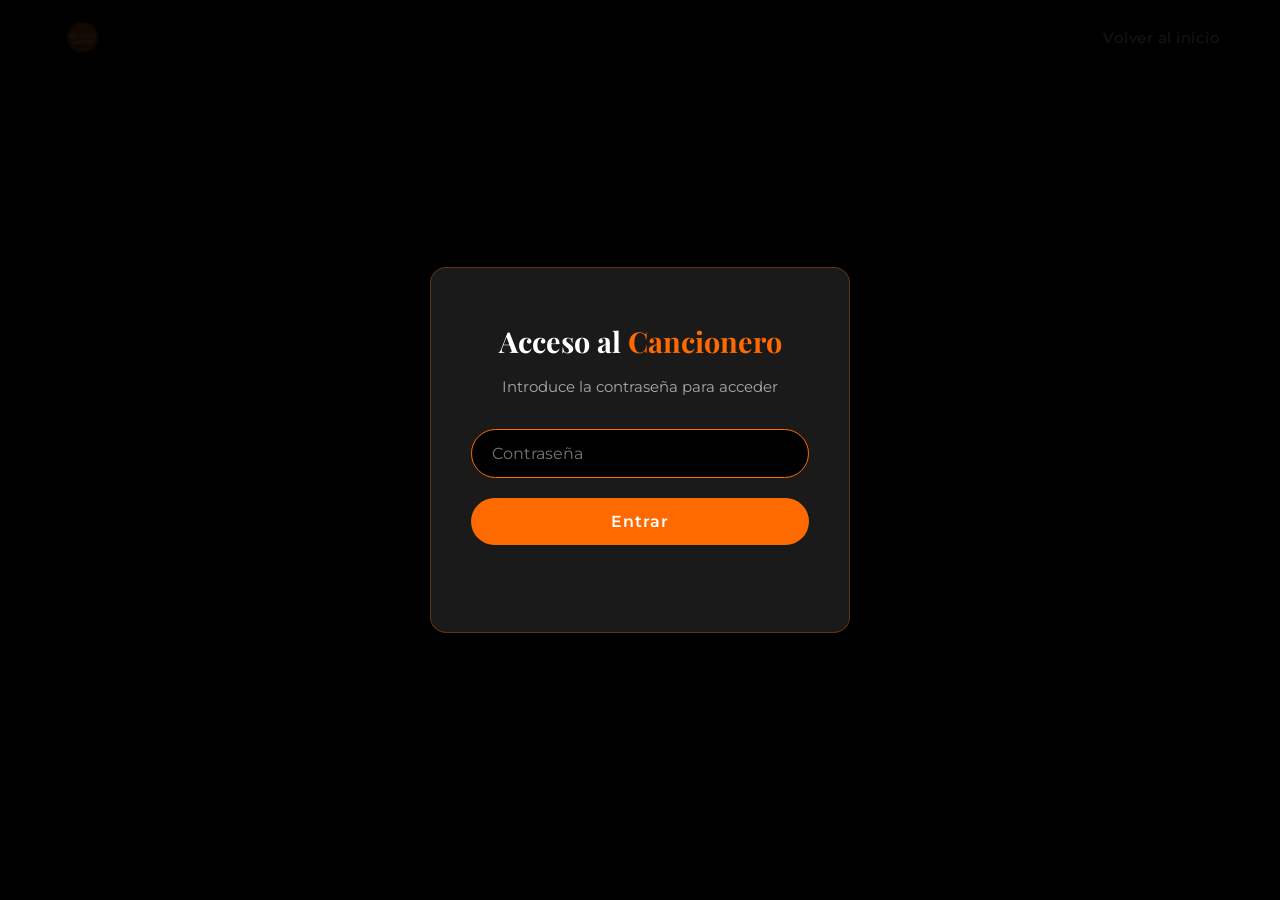
==== cancionero.html @ d41b7163 "Add cancionero with multiple PDF dropdown and Drive audio player - Add cancionero page (HTML, CSS, J" ====
<!DOCTYPE html>
<html lang="es">
<head>
  <meta charset="UTF-8">
  <meta name="viewport" content="width=device-width, initial-scale=1.0">
  <title>Cancionero - Tuna de Económicas</title>
  <link rel="icon" type="image/png" href="images/Escudo RRSS/Logo nuevo tuna.png">
  <link rel="preconnect" href="https://fonts.googleapis.com">
  <link rel="preconnect" href="https://fonts.gstatic.com" crossorigin>
  <link href="https://fonts.googleapis.com/css2?family=Montserrat:wght@300;400;600;700&family=Playfair+Display:ital,wght@0,700;1,400&display=swap" rel="stylesheet">
  <link rel="stylesheet" href="styles.css">
  <link rel="stylesheet" href="cancionero.css">
</head>
<body>

  <!-- Navbar -->
  <nav class="navbar scrolled">
    <div class="nav-container">
      <a href="index.html" class="nav-logo">
        <img src="images/orangecrush.png" alt="Tuna de Económicas">
      </a>
      <ul class="nav-links">
        <li><a href="index.html">Volver al inicio</a></li>
      </ul>
    </div>
  </nav>

  <!-- Password Overlay -->
  <div class="password-overlay" id="password-overlay">
    <div class="password-modal">
      <h2>Acceso al <span class="accent">Cancionero</span></h2>
      <p>Introduce la contraseña para acceder</p>
      <input type="password" id="password-input" placeholder="Contraseña" autocomplete="off">
      <button class="btn-cta" id="password-btn">Entrar</button>
      <p class="password-error" id="password-error">Contraseña incorrecta</p>
    </div>
  </div>

  <!-- Main Content (hidden until authenticated) -->
  <main class="cancionero-main" id="cancionero-main" style="display:none;">
    <div class="container">
      <h1 class="section-title">Cancion<span class="accent">ero</span></h1>
      <div class="cancionero-search-wrapper">
        <svg class="search-icon" viewBox="0 0 24 24" fill="currentColor" width="20" height="20">
          <path d="M15.5 14h-.79l-.28-.27A6.471 6.471 0 0 0 16 9.5 6.5 6.5 0 1 0 9.5 16c1.61 0 3.09-.59 4.23-1.57l.27.28v.79l5 4.99L20.49 19l-4.99-5zm-6 0C7.01 14 5 11.99 5 9.5S7.01 5 9.5 5 14 7.01 14 9.5 11.99 14 9.5 14z"/>
        </svg>
        <input type="text" class="cancionero-search" id="search-input" placeholder="Buscar canción...">
      </div>
      <div class="songs-container" id="songs-container">
        <p class="songs-loading">Cargando canciones...</p>
      </div>
    </div>
  </main>

  <script src="cancionero.js"></script>
</body>
</html>
---- styles.css ----
/* ===== Variables ===== */
:root {
  --naranja: #ff6a00;
  --negro: #000;
  --gris: #aaa;
  --blanco: #fff;
  --negro-suave: #111;
  --negro-card: #1a1a1a;
}

/* ===== Reset ===== */
*,
*::before,
*::after {
  box-sizing: border-box;
  margin: 0;
  padding: 0;
}

html {
  scroll-behavior: smooth;
}

body {
  font-family: 'Montserrat', sans-serif;
  background-color: var(--negro);
  color: var(--blanco);
  line-height: 1.6;
  overflow-x: hidden;
}

a {
  text-decoration: none;
  color: inherit;
}

ul {
  list-style: none;
}

img {
  max-width: 100%;
  display: block;
}

.container {
  max-width: 1200px;
  margin: 0 auto;
  padding: 0 20px;
}

.accent {
  color: var(--naranja);
}

/* ===== Navbar ===== */
.navbar {
  position: fixed;
  top: 0;
  left: 0;
  width: 100%;
  z-index: 1000;
  background: transparent;
  transition: background 0.3s ease, box-shadow 0.3s ease;
}

.navbar.scrolled {
  background: rgba(0, 0, 0, 0.95);
  box-shadow: 0 2px 20px rgba(255, 106, 0, 0.15);
}

.nav-container {
  max-width: 1200px;
  margin: 0 auto;
  padding: 15px 20px;
  display: flex;
  align-items: center;
  justify-content: space-between;
}

.nav-logo img {
  height: 45px;
  width: auto;
}

.nav-links {
  display: flex;
  gap: 30px;
}

.nav-links a {
  font-size: 0.95rem;
  font-weight: 500;
  letter-spacing: 0.5px;
  transition: color 0.3s ease;
  position: relative;
}

.nav-links a::after {
  content: '';
  position: absolute;
  bottom: -4px;
  left: 0;
  width: 0;
  height: 2px;
  background: var(--naranja);
  transition: width 0.3s ease;
}

.nav-links a:hover {
  color: var(--naranja);
}

.nav-links a:hover::after {
  width: 100%;
}

/* Hamburger */
.hamburger {
  display: none;
  flex-direction: column;
  gap: 5px;
  background: none;
  border: none;
  cursor: pointer;
  padding: 5px;
  z-index: 1001;
}

.hamburger span {
  display: block;
  width: 25px;
  height: 2px;
  background: var(--blanco);
  transition: transform 0.3s ease, opacity 0.3s ease;
}

.hamburger.active span:nth-child(1) {
  transform: translateY(7px) rotate(45deg);
}

.hamburger.active span:nth-child(2) {
  opacity: 0;
}

.hamburger.active span:nth-child(3) {
  transform: translateY(-7px) rotate(-45deg);
}

/* ===== Hero ===== */
.hero {
  position: relative;
  height: 100vh;
  display: flex;
  align-items: center;
  justify-content: center;
  text-align: center;
  background: url('images/Escudo RRSS/Logo nuevo tuna fondo pantalla HD.png') center/cover no-repeat;
}

.hero-overlay {
  position: absolute;
  inset: 0;
  background: rgba(0, 0, 0, 0.7);
}

.hero-content {
  position: relative;
  z-index: 1;
  padding: 0 20px;
}

.hero-content h1 {
  font-family: 'Playfair Display', serif;
  font-size: clamp(2.5rem, 6vw, 5rem);
  font-weight: 700;
  margin-bottom: 20px;
  text-shadow: 0 2px 10px rgba(0, 0, 0, 0.5);
}

.hero-subtitle {
  font-size: clamp(1rem, 2.5vw, 1.4rem);
  font-weight: 300;
  color: var(--gris);
  margin-bottom: 40px;
  font-style: italic;
}

.btn-cta {
  display: inline-block;
  padding: 14px 40px;
  background: var(--naranja);
  color: var(--blanco);
  font-family: 'Montserrat', sans-serif;
  font-size: 1rem;
  font-weight: 600;
  border: 2px solid var(--naranja);
  border-radius: 50px;
  cursor: pointer;
  transition: background 0.3s ease, transform 0.3s ease, box-shadow 0.3s ease;
  letter-spacing: 1px;
}

.btn-cta:hover {
  background: transparent;
  color: var(--naranja);
  transform: translateY(-2px);
  box-shadow: 0 5px 20px rgba(255, 106, 0, 0.3);
}

.btn-outline {
  background: transparent;
  color: var(--naranja);
}

.btn-outline:hover {
  background: var(--naranja);
  color: var(--blanco);
}

/* ===== Sections ===== */
.section {
  padding: 100px 0;
}

.section:nth-child(even) {
  background: var(--negro-suave);
}

.section-title {
  font-family: 'Playfair Display', serif;
  font-size: clamp(2rem, 4vw, 3rem);
  text-align: center;
  margin-bottom: 60px;
}

/* ===== Sobre Nosotros ===== */
.about-grid {
  display: grid;
  grid-template-columns: 1.2fr 0.8fr;
  gap: 60px;
  align-items: center;
}

.about-text p {
  margin-bottom: 20px;
  color: #ccc;
  font-size: 1.05rem;
  line-height: 1.8;
}

.about-image img {
  border-radius: 12px;
  box-shadow: 0 10px 40px rgba(255, 106, 0, 0.1);
  transition: transform 0.3s ease;
}

.about-image img:hover {
  transform: scale(1.02);
}

/* ===== Multimedia ===== */
.video-grid {
  display: grid;
  grid-template-columns: repeat(2, 1fr);
  gap: 30px;
  margin-bottom: 40px;
}

.video-wrapper {
  position: relative;
  padding-bottom: 56.25%;
  height: 0;
  overflow: hidden;
  border-radius: 12px;
  box-shadow: 0 8px 30px rgba(0, 0, 0, 0.5);
  transition: transform 0.3s ease, box-shadow 0.3s ease;
}

.video-wrapper:hover {
  transform: scale(1.02);
  box-shadow: 0 12px 40px rgba(255, 106, 0, 0.2);
}

.video-wrapper iframe {
  position: absolute;
  top: 0;
  left: 0;
  width: 100%;
  height: 100%;
  border-radius: 12px;
}

.video-thumb {
  display: block;
  cursor: pointer;
}

.video-thumb img {
  position: absolute;
  top: 0;
  left: 0;
  width: 100%;
  height: 100%;
  object-fit: cover;
  border-radius: 12px;
}

.play-btn {
  position: absolute;
  top: 50%;
  left: 50%;
  transform: translate(-50%, -50%);
  z-index: 2;
  opacity: 0.85;
  transition: opacity 0.3s ease, transform 0.3s ease;
}

.video-thumb:hover .play-btn {
  opacity: 1;
  transform: translate(-50%, -50%) scale(1.1);
}

.youtube-link {
  text-align: center;
  margin-top: 40px;
}

/* ===== Galería ===== */
.gallery-grid {
  display: grid;
  grid-template-columns: repeat(3, 1fr);
  gap: 20px;
}

.gallery-item {
  position: relative;
  overflow: hidden;
  border-radius: 12px;
  aspect-ratio: 1;
  cursor: pointer;
}

.gallery-item img {
  width: 100%;
  height: 100%;
  object-fit: cover;
  transition: transform 0.4s ease;
}

.gallery-overlay {
  position: absolute;
  inset: 0;
  background: rgba(255, 106, 0, 0.3);
  opacity: 0;
  transition: opacity 0.3s ease;
}

.gallery-item:hover img {
  transform: scale(1.1);
}

.gallery-item:hover .gallery-overlay {
  opacity: 1;
}

.gallery-video video {
  width: 100%;
  height: 100%;
  object-fit: cover;
  border-radius: 12px;
}

.gallery-play-icon {
  position: absolute;
  top: 50%;
  left: 50%;
  transform: translate(-50%, -50%);
  z-index: 2;
  color: var(--blanco);
  background: rgba(0, 0, 0, 0.5);
  border-radius: 50%;
  width: 60px;
  height: 60px;
  display: flex;
  align-items: center;
  justify-content: center;
  transition: opacity 0.3s ease, transform 0.3s ease;
}

.gallery-video:hover .gallery-play-icon {
  transform: translate(-50%, -50%) scale(1.1);
  background: rgba(255, 106, 0, 0.7);
}

.gallery-video.playing .gallery-play-icon {
  opacity: 0;
}

.gallery-video.playing .gallery-overlay {
  opacity: 0 !important;
}

/* ===== Redes Sociales ===== */
.redes-sociales {
  text-align: center;
}

.social-icons {
  display: flex;
  justify-content: center;
  gap: 40px;
  flex-wrap: wrap;
}

.social-link {
  color: var(--blanco);
  transition: color 0.3s ease, transform 0.3s ease;
  display: inline-flex;
}

.social-link:hover {
  color: var(--naranja);
  transform: scale(1.2);
}

/* ===== Contacto ===== */
.contacto {
  text-align: center;
}

.contacto-content {
  max-width: 700px;
  margin: 0 auto;
}

.contacto-desc {
  font-size: 1.15rem;
  color: #ccc;
  line-height: 1.8;
  margin-bottom: 40px;
}

.contacto-desc strong {
  color: var(--naranja);
}

.contacto-phones {
  display: flex;
  justify-content: center;
  gap: 30px;
  flex-wrap: wrap;
}

.btn-phone {
  display: inline-flex;
  align-items: center;
  gap: 10px;
}

.contacto-email {
  margin-top: 30px;
}

/* ===== Footer ===== */
.footer {
  background: var(--negro);
  border-top: 1px solid #222;
  padding: 30px 0;
  text-align: center;
}

.footer p {
  color: var(--gris);
  font-size: 0.9rem;
}

/* ===== Back to Top ===== */
.back-to-top {
  position: fixed;
  bottom: 30px;
  right: 30px;
  width: 50px;
  height: 50px;
  background: var(--naranja);
  color: var(--blanco);
  border: none;
  border-radius: 50%;
  cursor: pointer;
  display: flex;
  align-items: center;
  justify-content: center;
  opacity: 0;
  visibility: hidden;
  transition: opacity 0.3s ease, visibility 0.3s ease, transform 0.3s ease;
  box-shadow: 0 4px 15px rgba(255, 106, 0, 0.4);
  z-index: 999;
}

.back-to-top.visible {
  opacity: 1;
  visibility: visible;
}

.back-to-top:hover {
  transform: translateY(-3px);
  box-shadow: 0 6px 20px rgba(255, 106, 0, 0.6);
}

/* ===== Fade-in Animation ===== */
.fade-in {
  opacity: 0;
  transform: translateY(30px);
  transition: opacity 0.8s ease, transform 0.8s ease;
}

.fade-in.visible {
  opacity: 1;
  transform: translateY(0);
}

/* ===== Media Queries ===== */
@media (max-width: 768px) {
  .hamburger {
    display: flex;
  }

  .nav-links {
    position: fixed;
    top: 0;
    right: -100%;
    width: 70%;
    height: 100vh;
    background: rgba(0, 0, 0, 0.97);
    flex-direction: column;
    align-items: center;
    justify-content: center;
    gap: 35px;
    transition: right 0.3s ease;
  }

  .nav-links.active {
    right: 0;
  }

  .nav-links a {
    font-size: 1.2rem;
  }

  .about-grid {
    grid-template-columns: 1fr;
    gap: 40px;
  }

  .about-image {
    order: -1;
    max-width: 300px;
    margin: 0 auto;
  }

  .video-grid {
    grid-template-columns: 1fr;
  }

  .gallery-grid {
    grid-template-columns: repeat(2, 1fr);
  }

  .section {
    padding: 70px 0;
  }
}

@media (max-width: 480px) {
  .gallery-grid {
    grid-template-columns: 1fr;
  }

  .social-icons {
    gap: 25px;
  }

  .social-link svg {
    width: 40px;
    height: 40px;
  }

  .nav-logo img {
    height: 35px;
  }
}
---- cancionero.css ----
/* ===== Cancionero ===== */

/* Password Overlay */
.password-overlay {
  position: fixed;
  inset: 0;
  background: rgba(0, 0, 0, 0.92);
  z-index: 2000;
  display: flex;
  align-items: center;
  justify-content: center;
  padding: 20px;
}

.password-modal {
  background: var(--negro-card);
  border: 1px solid rgba(255, 106, 0, 0.3);
  border-radius: 16px;
  padding: 50px 40px;
  text-align: center;
  max-width: 420px;
  width: 100%;
  box-shadow: 0 20px 60px rgba(0, 0, 0, 0.5);
}

.password-modal h2 {
  font-family: 'Playfair Display', serif;
  font-size: 1.8rem;
  margin-bottom: 10px;
}

.password-modal p {
  color: var(--gris);
  margin-bottom: 30px;
  font-size: 0.95rem;
}

.password-modal input {
  width: 100%;
  padding: 14px 20px;
  border: 1px solid #333;
  border-radius: 50px;
  background: var(--negro);
  color: var(--blanco);
  font-family: 'Montserrat', sans-serif;
  font-size: 1rem;
  outline: none;
  transition: border-color 0.3s ease;
  margin-bottom: 20px;
}

.password-modal input:focus {
  border-color: var(--naranja);
}

.password-modal .btn-cta {
  width: 100%;
  border: none;
  font-size: 1rem;
}

.password-error {
  color: #ff4444 !important;
  font-size: 0.85rem !important;
  margin-top: 15px;
  margin-bottom: 0 !important;
  opacity: 0;
  transition: opacity 0.3s ease;
}

.password-error.visible {
  opacity: 1;
}

/* Main Content */
.cancionero-main {
  padding-top: 120px;
  padding-bottom: 80px;
  min-height: 100vh;
}

/* Search */
.cancionero-search-wrapper {
  position: relative;
  max-width: 500px;
  margin: 0 auto 50px;
}

.search-icon {
  position: absolute;
  left: 20px;
  top: 50%;
  transform: translateY(-50%);
  color: var(--gris);
  width: 20px;
  height: 20px;
  pointer-events: none;
}

.cancionero-search {
  width: 100%;
  padding: 14px 20px 14px 50px;
  border: 1px solid #333;
  border-radius: 50px;
  background: var(--negro-card);
  color: var(--blanco);
  font-family: 'Montserrat', sans-serif;
  font-size: 1rem;
  outline: none;
  transition: border-color 0.3s ease;
}

.cancionero-search:focus {
  border-color: var(--naranja);
}

/* Songs Container */
.songs-container {
  display: flex;
  flex-direction: column;
  gap: 16px;
}

.songs-loading,
.songs-error,
.songs-empty {
  text-align: center;
  color: var(--gris);
  font-size: 1.1rem;
  padding: 40px 0;
}

.songs-error {
  color: #ff4444;
}

/* Song Card */
.song-card {
  display: flex;
  align-items: center;
  gap: 20px;
  background: var(--negro-card);
  border: 1px solid #222;
  border-radius: 12px;
  padding: 20px 24px;
  transition: border-color 0.3s ease, box-shadow 0.3s ease;
}

.song-card:hover {
  border-color: rgba(255, 106, 0, 0.3);
  box-shadow: 0 4px 20px rgba(0, 0, 0, 0.3);
}

.song-name {
  font-weight: 600;
  font-size: 1.05rem;
  min-width: 160px;
  flex-shrink: 0;
}

.song-audio {
  flex: 1;
  min-width: 0;
}

.audio-iframe {
  width: 100%;
  height: 60px;
  border: none;
  border-radius: 8px;
}

/* Single PDF button */
.song-pdf {
  display: inline-flex;
  align-items: center;
  gap: 8px;
  padding: 10px 20px;
  background: transparent;
  border: 1px solid var(--naranja);
  color: var(--naranja);
  border-radius: 50px;
  font-family: 'Montserrat', sans-serif;
  font-size: 0.85rem;
  font-weight: 600;
  cursor: pointer;
  text-decoration: none;
  transition: background 0.3s ease, color 0.3s ease;
  flex-shrink: 0;
  white-space: nowrap;
}

.song-pdf:hover {
  background: var(--naranja);
  color: var(--blanco);
}

/* Multiple PDFs dropdown */
.song-pdfs-dropdown {
  position: relative;
  flex-shrink: 0;
}

.song-pdfs-toggle {
  display: inline-flex;
  align-items: center;
  gap: 8px;
  padding: 10px 20px;
  background: transparent;
  border: 1px solid var(--naranja);
  color: var(--naranja);
  border-radius: 50px;
  font-family: 'Montserrat', sans-serif;
  font-size: 0.85rem;
  font-weight: 600;
  cursor: pointer;
  white-space: nowrap;
  transition: background 0.3s ease, color 0.3s ease;
}

.song-pdfs-toggle:hover {
  background: var(--naranja);
  color: var(--blanco);
}

.dropdown-arrow {
  transition: transform 0.3s ease;
}

.song-pdfs-dropdown.open .dropdown-arrow {
  transform: rotate(180deg);
}

.song-pdfs-list {
  display: none;
  position: absolute;
  right: 0;
  top: calc(100% + 8px);
  background: var(--negro-card);
  border: 1px solid #333;
  border-radius: 12px;
  padding: 8px;
  min-width: 200px;
  z-index: 10;
  box-shadow: 0 8px 24px rgba(0, 0, 0, 0.4);
}

.song-pdfs-dropdown.open .song-pdfs-list {
  display: flex;
  flex-direction: column;
  gap: 4px;
}

.song-pdf-item {
  display: flex;
  align-items: center;
  gap: 10px;
  padding: 10px 16px;
  color: var(--blanco);
  text-decoration: none;
  font-family: 'Montserrat', sans-serif;
  font-size: 0.85rem;
  border-radius: 8px;
  transition: background 0.2s ease;
  white-space: nowrap;
}

.song-pdf-item:hover {
  background: rgba(255, 106, 0, 0.15);
  color: var(--naranja);
}

.song-no-audio {
  flex: 1;
  color: var(--gris);
  font-size: 0.9rem;
  font-style: italic;
}

/* ===== Responsive ===== */
@media (max-width: 768px) {
  .cancionero-main {
    padding-top: 100px;
  }

  .song-card {
    flex-direction: column;
    align-items: stretch;
    gap: 14px;
    padding: 18px 20px;
  }

  .song-name {
    min-width: unset;
    text-align: center;
  }

  .song-pdf,
  .song-pdfs-dropdown {
    align-self: center;
  }

  .song-pdfs-list {
    right: 50%;
    transform: translateX(50%);
  }

  .password-modal {
    padding: 40px 25px;
  }
}
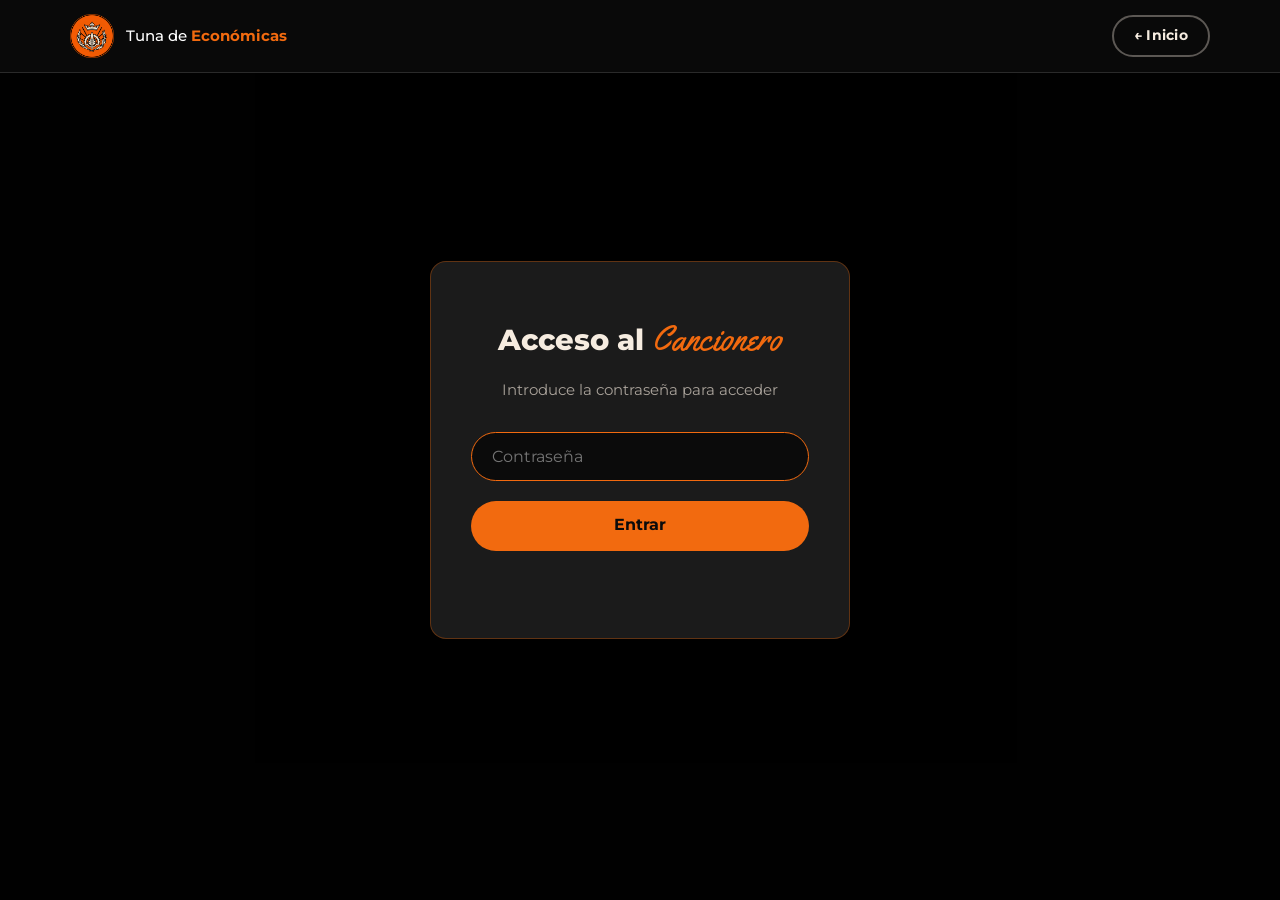
==== commit 2a23a4cb: "Rediseño de la web: estilo carteles, contacto por WhatsApp y llamada - Nueva estética negro/naranja " ====
--- a/cancionero.html
+++ b/cancionero.html
@@ -4,47 +4,48 @@
   <meta charset="UTF-8">
   <meta name="viewport" content="width=device-width, initial-scale=1.0">
   <title>Cancionero - Tuna de Económicas</title>
-  <link rel="icon" type="image/png" href="images/Escudo RRSS/Logo nuevo tuna.png">
+  <meta name="robots" content="noindex">
+  <meta name="theme-color" content="#0b0b0b">
+  <link rel="icon" type="image/png" href="images/opt/favicon.png">
   <link rel="preconnect" href="https://fonts.googleapis.com">
   <link rel="preconnect" href="https://fonts.gstatic.com" crossorigin>
-  <link href="https://fonts.googleapis.com/css2?family=Montserrat:wght@300;400;600;700&family=Playfair+Display:ital,wght@0,700;1,400&display=swap" rel="stylesheet">
+  <link href="https://fonts.googleapis.com/css2?family=Montserrat:wght@400;500;600;700;800&family=Yellowtail&display=swap" rel="stylesheet">
   <link rel="stylesheet" href="styles.css">
   <link rel="stylesheet" href="cancionero.css">
 </head>
 <body>
 
   <!-- Navbar -->
-  <nav class="navbar scrolled">
+  <header class="navbar scrolled">
     <div class="nav-container">
-      <a href="index.html" class="nav-logo">
-        <img src="images/orangecrush.png" alt="Tuna de Económicas">
+      <a href="index.html" class="nav-logo" aria-label="Tuna de Económicas, inicio">
+        <img src="images/opt/escudo-160.png" alt="" width="44" height="44">
+        <span>Tuna de <strong>Económicas</strong></span>
       </a>
-      <ul class="nav-links">
-        <li><a href="index.html">Volver al inicio</a></li>
-      </ul>
+      <a href="index.html" class="btn btn-ghost btn-sm">&larr; Inicio</a>
     </div>
-  </nav>
+  </header>
 
   <!-- Password Overlay -->
   <div class="password-overlay" id="password-overlay">
     <div class="password-modal">
-      <h2>Acceso al <span class="accent">Cancionero</span></h2>
+      <h2>Acceso al <span class="script">Cancionero</span></h2>
       <p>Introduce la contraseña para acceder</p>
-      <input type="password" id="password-input" placeholder="Contraseña" autocomplete="off">
+      <input type="password" id="password-input" placeholder="Contraseña" aria-label="Contraseña" autocomplete="current-password">
       <button class="btn-cta" id="password-btn">Entrar</button>
-      <p class="password-error" id="password-error">Contraseña incorrecta</p>
+      <p class="password-error" id="password-error" role="alert">Contraseña incorrecta</p>
     </div>
   </div>
 
   <!-- Main Content (hidden until authenticated) -->
   <main class="cancionero-main" id="cancionero-main" style="display:none;">
     <div class="container">
-      <h1 class="section-title">Cancion<span class="accent">ero</span></h1>
+      <h1 class="section-title">Cancion<span class="script">ero</span></h1>
       <div class="cancionero-search-wrapper">
         <svg class="search-icon" viewBox="0 0 24 24" fill="currentColor" width="20" height="20">
           <path d="M15.5 14h-.79l-.28-.27A6.471 6.471 0 0 0 16 9.5 6.5 6.5 0 1 0 9.5 16c1.61 0 3.09-.59 4.23-1.57l.27.28v.79l5 4.99L20.49 19l-4.99-5zm-6 0C7.01 14 5 11.99 5 9.5S7.01 5 9.5 5 14 7.01 14 9.5 11.99 14 9.5 14z"/>
         </svg>
-        <input type="text" class="cancionero-search" id="search-input" placeholder="Buscar canción...">
+        <input type="text" class="cancionero-search" id="search-input" placeholder="Buscar canción..." aria-label="Buscar canción">
       </div>
       <div class="songs-container" id="songs-container">
         <p class="songs-loading">Cargando canciones...</p>
--- a/styles.css
+++ b/styles.css
@@ -1,11 +1,18 @@
 /* ===== Variables ===== */
 :root {
-  --naranja: #ff6a00;
-  --negro: #000;
-  --gris: #aaa;
+  --naranja: #f26a0f;
+  --naranja-claro: #ff8a3d;
+  --negro: #0b0b0b;
+  --negro-suave: #141414;
+  --negro-card: #1b1b1b;
+  --linea: #2a2a2a;
+  --crema: #f6ece0;
+  --gris: #a9a29a;
   --blanco: #fff;
-  --negro-suave: #111;
-  --negro-card: #1a1a1a;
+  --radio: 14px;
+  --nav-h: 72px;
+  --font: 'Montserrat', system-ui, sans-serif;
+  --script: 'Yellowtail', cursive;
 }
 
 /* ===== Reset ===== */
@@ -19,14 +26,20 @@
 
 html {
   scroll-behavior: smooth;
+  scroll-padding-top: var(--nav-h);
 }
 
 body {
-  font-family: 'Montserrat', sans-serif;
+  font-family: var(--font);
   background-color: var(--negro);
-  color: var(--blanco);
-  line-height: 1.6;
+  color: var(--crema);
+  line-height: 1.65;
   overflow-x: hidden;
+  -webkit-font-smoothing: antialiased;
+}
+
+body.menu-open {
+  overflow: hidden;
 }
 
 a {
@@ -38,272 +51,524 @@
   list-style: none;
 }
 
-img {
+img,
+video {
   max-width: 100%;
   display: block;
 }
 
+button {
+  font: inherit;
+  color: inherit;
+}
+
+:focus-visible {
+  outline: 3px solid var(--naranja);
+  outline-offset: 3px;
+}
+
 .container {
-  max-width: 1200px;
+  max-width: 1180px;
   margin: 0 auto;
   padding: 0 20px;
 }
 
+.center {
+  text-align: center;
+}
+
 .accent {
   color: var(--naranja);
+}
+
+.skip-link {
+  position: absolute;
+  left: 12px;
+  top: -60px;
+  z-index: 3000;
+  background: var(--naranja);
+  color: var(--negro);
+  padding: 10px 16px;
+  border-radius: 8px;
+  font-weight: 700;
+}
+
+.skip-link:focus {
+  top: 12px;
+}
+
+/* ===== Tipografía ===== */
+.eyebrow {
+  font-size: 0.78rem;
+  font-weight: 700;
+  letter-spacing: 0.22em;
+  text-transform: uppercase;
+  color: var(--naranja);
+  margin-bottom: 12px;
+}
+
+.section-title {
+  font-size: clamp(2rem, 5vw, 3.2rem);
+  font-weight: 800;
+  line-height: 1.1;
+  letter-spacing: -0.01em;
+  color: var(--blanco);
+  margin-bottom: 20px;
+}
+
+.script {
+  font-family: var(--script);
+  font-weight: 400;
+  color: var(--naranja);
+  font-size: 1.15em;
+  letter-spacing: 0;
+}
+
+.section-lead {
+  color: var(--gris);
+  font-size: 1.08rem;
+  max-width: 560px;
+}
+
+.section-head {
+  text-align: center;
+  margin-bottom: 48px;
+}
+
+.section-head .section-lead {
+  margin: 0 auto;
+}
+
+/* ===== Botones ===== */
+.btn {
+  display: inline-flex;
+  align-items: center;
+  justify-content: center;
+  gap: 10px;
+  min-height: 52px;
+  padding: 0 28px;
+  border-radius: 999px;
+  border: 2px solid transparent;
+  font-weight: 700;
+  font-size: 1rem;
+  letter-spacing: 0.02em;
+  cursor: pointer;
+  transition: background 0.25s ease, color 0.25s ease, border-color 0.25s ease, transform 0.25s ease;
+}
+
+.btn:hover {
+  transform: translateY(-2px);
+}
+
+.btn-primary {
+  background: var(--naranja);
+  color: var(--negro);
+}
+
+.btn-primary:hover {
+  background: var(--naranja-claro);
+}
+
+.btn-ghost {
+  border-color: rgba(246, 236, 224, 0.35);
+  color: var(--crema);
+}
+
+.btn-ghost:hover {
+  border-color: var(--naranja);
+  color: var(--naranja);
+}
+
+.btn-sm {
+  min-height: 42px;
+  padding: 0 20px;
+  font-size: 0.9rem;
+}
+
+.btn-block {
+  width: 100%;
+}
+
+/* Alias para el cancionero */
+.btn-cta {
+  display: inline-flex;
+  align-items: center;
+  justify-content: center;
+  min-height: 50px;
+  padding: 0 28px;
+  border-radius: 999px;
+  border: none;
+  background: var(--naranja);
+  color: var(--negro);
+  font-weight: 700;
+  cursor: pointer;
+  transition: background 0.25s ease;
+}
+
+.btn-cta:hover {
+  background: var(--naranja-claro);
 }
 
 /* ===== Navbar ===== */
 .navbar {
   position: fixed;
-  top: 0;
-  left: 0;
-  width: 100%;
+  inset: 0 0 auto 0;
   z-index: 1000;
-  background: transparent;
-  transition: background 0.3s ease, box-shadow 0.3s ease;
+  height: var(--nav-h);
+  transition: background 0.3s ease, box-shadow 0.3s ease, backdrop-filter 0.3s ease;
 }
 
 .navbar.scrolled {
-  background: rgba(0, 0, 0, 0.95);
-  box-shadow: 0 2px 20px rgba(255, 106, 0, 0.15);
+  background: rgba(11, 11, 11, 0.88);
+  backdrop-filter: blur(12px);
+  -webkit-backdrop-filter: blur(12px);
+  box-shadow: 0 1px 0 var(--linea);
 }
 
 .nav-container {
-  max-width: 1200px;
+  max-width: 1180px;
+  height: 100%;
   margin: 0 auto;
-  padding: 15px 20px;
+  padding: 0 20px;
   display: flex;
   align-items: center;
   justify-content: space-between;
+  gap: 20px;
+}
+
+.nav-logo {
+  display: flex;
+  align-items: center;
+  gap: 12px;
+  font-size: 0.95rem;
+  font-weight: 500;
+  color: var(--blanco);
+  white-space: nowrap;
+  position: relative;
+  z-index: 1002;
 }
 
 .nav-logo img {
-  height: 45px;
-  width: auto;
+  width: 44px;
+  height: 44px;
+}
+
+.nav-logo strong {
+  color: var(--naranja);
 }
 
 .nav-links {
   display: flex;
-  gap: 30px;
-}
-
-.nav-links a {
-  font-size: 0.95rem;
-  font-weight: 500;
-  letter-spacing: 0.5px;
-  transition: color 0.3s ease;
+  align-items: center;
+  gap: 28px;
+}
+
+.nav-links a:not(.btn) {
+  font-size: 0.92rem;
+  font-weight: 600;
+  color: var(--crema);
   position: relative;
-}
-
-.nav-links a::after {
+  padding: 6px 0;
+  transition: color 0.25s ease;
+}
+
+.nav-links a:not(.btn)::after {
   content: '';
   position: absolute;
-  bottom: -4px;
   left: 0;
-  width: 0;
+  bottom: 0;
+  width: 100%;
   height: 2px;
   background: var(--naranja);
-  transition: width 0.3s ease;
-}
-
-.nav-links a:hover {
+  transform: scaleX(0);
+  transform-origin: left;
+  transition: transform 0.25s ease;
+}
+
+.nav-links a:not(.btn):hover,
+.nav-links a.active {
   color: var(--naranja);
 }
 
-.nav-links a:hover::after {
-  width: 100%;
-}
-
-/* Hamburger */
+.nav-links a:not(.btn):hover::after,
+.nav-links a.active::after {
+  transform: scaleX(1);
+}
+
+/* Hamburguesa */
 .hamburger {
   display: none;
   flex-direction: column;
-  gap: 5px;
+  justify-content: center;
+  gap: 6px;
+  width: 48px;
+  height: 48px;
+  margin-right: -10px;
+  padding: 12px;
   background: none;
   border: none;
   cursor: pointer;
-  padding: 5px;
-  z-index: 1001;
+  z-index: 1002;
 }
 
 .hamburger span {
   display: block;
-  width: 25px;
+  width: 24px;
   height: 2px;
   background: var(--blanco);
+  border-radius: 2px;
   transition: transform 0.3s ease, opacity 0.3s ease;
 }
 
-.hamburger.active span:nth-child(1) {
-  transform: translateY(7px) rotate(45deg);
-}
-
-.hamburger.active span:nth-child(2) {
+.hamburger[aria-expanded="true"] span:nth-child(1) {
+  transform: translateY(8px) rotate(45deg);
+}
+
+.hamburger[aria-expanded="true"] span:nth-child(2) {
   opacity: 0;
 }
 
-.hamburger.active span:nth-child(3) {
-  transform: translateY(-7px) rotate(-45deg);
+.hamburger[aria-expanded="true"] span:nth-child(3) {
+  transform: translateY(-8px) rotate(-45deg);
 }
 
 /* ===== Hero ===== */
 .hero {
   position: relative;
-  height: 100vh;
+  min-height: 100vh;
+  min-height: 100svh;
   display: flex;
-  align-items: center;
-  justify-content: center;
-  text-align: center;
-  background: url('images/Escudo RRSS/Logo nuevo tuna fondo pantalla HD.png') center/cover no-repeat;
-}
-
-.hero-overlay {
+  align-items: flex-end;
+  padding: calc(var(--nav-h) + 40px) 0 clamp(80px, 12vh, 140px);
+  overflow: hidden;
+}
+
+.hero-bg {
   position: absolute;
   inset: 0;
-  background: rgba(0, 0, 0, 0.7);
+  background: url('images/opt/hero.jpg') 60% 30% / cover no-repeat;
+  filter: saturate(1.1) contrast(1.05);
+  transform: scale(1.04);
+  animation: heroZoom 18s ease-out forwards;
+}
+
+.hero-bg::after {
+  content: '';
+  position: absolute;
+  inset: 0;
+  background:
+    linear-gradient(180deg, rgba(11, 11, 11, 0.55) 0%, rgba(11, 11, 11, 0.25) 35%, rgba(11, 11, 11, 0.92) 78%, var(--negro) 100%),
+    linear-gradient(90deg, rgba(11, 11, 11, 0.75) 0%, rgba(11, 11, 11, 0) 70%);
+}
+
+@keyframes heroZoom {
+  to { transform: scale(1); }
 }
 
 .hero-content {
   position: relative;
   z-index: 1;
-  padding: 0 20px;
-}
-
-.hero-content h1 {
-  font-family: 'Playfair Display', serif;
-  font-size: clamp(2.5rem, 6vw, 5rem);
+  width: 100%;
+}
+
+.hero h1 {
+  font-size: clamp(2.8rem, 9vw, 6.2rem);
+  font-weight: 800;
+  line-height: 0.95;
+  letter-spacing: -0.02em;
+  color: var(--blanco);
+  text-transform: uppercase;
+  margin-bottom: 22px;
+}
+
+.hero-accent {
+  display: block;
+  color: var(--naranja);
+}
+
+.hero-subtitle {
+  max-width: 520px;
+  font-size: clamp(1rem, 2.2vw, 1.2rem);
+  color: var(--crema);
+  margin-bottom: 34px;
+}
+
+.hero-actions {
+  display: flex;
+  flex-wrap: wrap;
+  gap: 14px;
+}
+
+.hero-scroll {
+  position: absolute;
+  left: 50%;
+  bottom: 18px;
+  transform: translateX(-50%);
+  z-index: 1;
+  color: var(--gris);
+  padding: 8px;
+  animation: bob 2.2s ease-in-out infinite;
+}
+
+@keyframes bob {
+  50% { transform: translate(-50%, 6px); }
+}
+
+/* ===== Secciones ===== */
+.section {
+  padding: clamp(72px, 11vw, 120px) 0;
+}
+
+/* Nosotros */
+.nosotros-grid {
+  display: grid;
+  grid-template-columns: 1.15fr 0.85fr;
+  gap: clamp(40px, 6vw, 80px);
+  align-items: center;
+}
+
+.nosotros-text > p:not(.eyebrow) {
+  color: #d4cbc0;
+  font-size: 1.06rem;
+  margin-bottom: 18px;
+}
+
+.nosotros-stats {
+  display: grid;
+  grid-template-columns: repeat(3, 1fr);
+  gap: 12px;
+  margin-top: 32px;
+}
+
+.nosotros-stats li {
+  border-top: 2px solid var(--naranja);
+  padding-top: 12px;
+}
+
+.nosotros-stats strong {
+  display: block;
+  color: var(--blanco);
+  font-size: 1.05rem;
+}
+
+.nosotros-stats span {
+  color: var(--gris);
+  font-size: 0.88rem;
+}
+
+.nosotros-photo {
+  position: relative;
+}
+
+.nosotros-photo img {
+  width: 100%;
+  border-radius: var(--radio);
+  filter: sepia(0.25) contrast(1.05);
+  box-shadow: 18px 18px 0 var(--naranja);
+}
+
+.nosotros-photo figcaption {
+  margin-top: 30px;
+  font-family: var(--script);
+  font-size: 1.5rem;
+  color: var(--gris);
+  text-align: center;
+}
+
+/* Actuaciones */
+.actuaciones {
+  background: var(--negro-suave);
+}
+
+.services-grid {
+  display: grid;
+  grid-template-columns: repeat(4, 1fr);
+  gap: 18px;
+}
+
+.service-card {
+  display: flex;
+  flex-direction: column;
+  gap: 10px;
+  padding: 30px 24px;
+  background: var(--negro-card);
+  border: 1px solid var(--linea);
+  border-radius: var(--radio);
+  transition: border-color 0.25s ease, transform 0.25s ease, background 0.25s ease;
+}
+
+.service-card:hover {
+  border-color: var(--naranja);
+  transform: translateY(-4px);
+  background: #211a15;
+}
+
+.service-icon {
+  width: 44px;
+  height: 44px;
+  padding: 10px;
+  border-radius: 12px;
+  background: rgba(242, 106, 15, 0.14);
+  fill: var(--naranja);
+  margin-bottom: 6px;
+}
+
+.service-card h3 {
+  font-size: 1.15rem;
+  color: var(--blanco);
+}
+
+.service-card p {
+  color: var(--gris);
+  font-size: 0.95rem;
+  flex: 1;
+}
+
+.service-link {
+  margin-top: 8px;
   font-weight: 700;
-  margin-bottom: 20px;
-  text-shadow: 0 2px 10px rgba(0, 0, 0, 0.5);
-}
-
-.hero-subtitle {
-  font-size: clamp(1rem, 2.5vw, 1.4rem);
-  font-weight: 300;
-  color: var(--gris);
-  margin-bottom: 40px;
-  font-style: italic;
-}
-
-.btn-cta {
-  display: inline-block;
-  padding: 14px 40px;
-  background: var(--naranja);
-  color: var(--blanco);
-  font-family: 'Montserrat', sans-serif;
-  font-size: 1rem;
-  font-weight: 600;
-  border: 2px solid var(--naranja);
-  border-radius: 50px;
-  cursor: pointer;
-  transition: background 0.3s ease, transform 0.3s ease, box-shadow 0.3s ease;
-  letter-spacing: 1px;
-}
-
-.btn-cta:hover {
-  background: transparent;
+  font-size: 0.9rem;
   color: var(--naranja);
-  transform: translateY(-2px);
-  box-shadow: 0 5px 20px rgba(255, 106, 0, 0.3);
-}
-
-.btn-outline {
-  background: transparent;
-  color: var(--naranja);
-}
-
-.btn-outline:hover {
-  background: var(--naranja);
-  color: var(--blanco);
-}
-
-/* ===== Sections ===== */
-.section {
-  padding: 100px 0;
-}
-
-.section:nth-child(even) {
-  background: var(--negro-suave);
-}
-
-.section-title {
-  font-family: 'Playfair Display', serif;
-  font-size: clamp(2rem, 4vw, 3rem);
-  text-align: center;
-  margin-bottom: 60px;
-}
-
-/* ===== Sobre Nosotros ===== */
-.about-grid {
-  display: grid;
-  grid-template-columns: 1.2fr 0.8fr;
-  gap: 60px;
-  align-items: center;
-}
-
-.about-text p {
-  margin-bottom: 20px;
-  color: #ccc;
-  font-size: 1.05rem;
-  line-height: 1.8;
-}
-
-.about-image img {
-  border-radius: 12px;
-  box-shadow: 0 10px 40px rgba(255, 106, 0, 0.1);
-  transition: transform 0.3s ease;
-}
-
-.about-image img:hover {
-  transform: scale(1.02);
-}
-
-/* ===== Multimedia ===== */
+}
+
+/* Vídeos */
 .video-grid {
   display: grid;
   grid-template-columns: repeat(2, 1fr);
-  gap: 30px;
+  gap: 24px;
   margin-bottom: 40px;
 }
 
-.video-wrapper {
+.video-thumb,
+.video-frame {
   position: relative;
-  padding-bottom: 56.25%;
-  height: 0;
+  display: block;
+  width: 100%;
+  aspect-ratio: 16 / 9;
+  border-radius: var(--radio);
   overflow: hidden;
-  border-radius: 12px;
-  box-shadow: 0 8px 30px rgba(0, 0, 0, 0.5);
-  transition: transform 0.3s ease, box-shadow 0.3s ease;
-}
-
-.video-wrapper:hover {
-  transform: scale(1.02);
-  box-shadow: 0 12px 40px rgba(255, 106, 0, 0.2);
-}
-
-.video-wrapper iframe {
-  position: absolute;
-  top: 0;
-  left: 0;
-  width: 100%;
-  height: 100%;
-  border-radius: 12px;
-}
-
-.video-thumb {
-  display: block;
+  background: var(--negro-card);
+  border: none;
   cursor: pointer;
 }
 
 .video-thumb img {
-  position: absolute;
-  top: 0;
-  left: 0;
   width: 100%;
   height: 100%;
   object-fit: cover;
-  border-radius: 12px;
+  transition: transform 0.4s ease, filter 0.4s ease;
+  filter: brightness(0.8);
+}
+
+.video-thumb:hover img {
+  transform: scale(1.04);
+  filter: brightness(0.95);
+}
+
+.video-frame iframe {
+  width: 100%;
+  height: 100%;
+  border: 0;
 }
 
 .play-btn {
@@ -311,281 +576,531 @@
   top: 50%;
   left: 50%;
   transform: translate(-50%, -50%);
-  z-index: 2;
-  opacity: 0.85;
-  transition: opacity 0.3s ease, transform 0.3s ease;
-}
-
-.video-thumb:hover .play-btn {
-  opacity: 1;
-  transform: translate(-50%, -50%) scale(1.1);
-}
-
-.youtube-link {
-  text-align: center;
-  margin-top: 40px;
-}
-
-/* ===== Galería ===== */
+  width: 72px;
+  height: 72px;
+  display: grid;
+  place-items: center;
+  border-radius: 50%;
+  background: var(--naranja);
+  color: var(--negro);
+  box-shadow: 0 0 0 10px rgba(242, 106, 15, 0.25);
+  transition: transform 0.25s ease;
+}
+
+.video-thumb:hover .play-btn,
+.gallery-video:hover .play-btn {
+  transform: translate(-50%, -50%) scale(1.08);
+}
+
+/* Galería */
+.galeria {
+  background: var(--negro-suave);
+}
+
 .gallery-grid {
   display: grid;
   grid-template-columns: repeat(3, 1fr);
-  gap: 20px;
-}
+  grid-auto-rows: 240px;
+  grid-template-areas:
+    "a a b"
+    "d d b"
+    "c e f";
+  gap: 14px;
+}
+
+.gallery-item:nth-child(1) { grid-area: a; }
+.gallery-item:nth-child(2) { grid-area: b; }
+.gallery-item:nth-child(3) { grid-area: d; }
+.gallery-item:nth-child(4) { grid-area: c; }
+.gallery-item:nth-child(5) { grid-area: e; }
+.gallery-item:nth-child(6) { grid-area: f; }
 
 .gallery-item {
   position: relative;
   overflow: hidden;
-  border-radius: 12px;
-  aspect-ratio: 1;
-  cursor: pointer;
-}
-
-.gallery-item img {
+  border-radius: var(--radio);
+  border: none;
+  padding: 0;
+  background: var(--negro-card);
+  cursor: zoom-in;
+}
+
+.gallery-item img,
+.gallery-item video {
   width: 100%;
   height: 100%;
   object-fit: cover;
-  transition: transform 0.4s ease;
-}
-
-.gallery-overlay {
-  position: absolute;
-  inset: 0;
-  background: rgba(255, 106, 0, 0.3);
-  opacity: 0;
-  transition: opacity 0.3s ease;
-}
-
-.gallery-item:hover img {
-  transform: scale(1.1);
-}
-
-.gallery-item:hover .gallery-overlay {
-  opacity: 1;
-}
-
-.gallery-video video {
-  width: 100%;
-  height: 100%;
-  object-fit: cover;
-  border-radius: 12px;
-}
-
-.gallery-play-icon {
-  position: absolute;
-  top: 50%;
-  left: 50%;
-  transform: translate(-50%, -50%);
-  z-index: 2;
+  transition: transform 0.5s ease;
+}
+
+.gallery-item:hover img,
+.gallery-item:hover video {
+  transform: scale(1.06);
+}
+
+.gallery-video {
+  cursor: pointer;
+}
+
+.gallery-video .play-btn {
+  width: 58px;
+  height: 58px;
+}
+
+/* Visor */
+.lightbox {
+  width: 100vw;
+  max-width: 100vw;
+  height: 100vh;
+  height: 100dvh;
+  max-height: none;
+  margin: 0;
+  border: none;
+  background: rgba(5, 5, 5, 0.96);
   color: var(--blanco);
-  background: rgba(0, 0, 0, 0.5);
-  border-radius: 50%;
-  width: 60px;
-  height: 60px;
+}
+
+.lightbox[open] {
   display: flex;
   align-items: center;
   justify-content: center;
-  transition: opacity 0.3s ease, transform 0.3s ease;
-}
-
-.gallery-video:hover .gallery-play-icon {
-  transform: translate(-50%, -50%) scale(1.1);
-  background: rgba(255, 106, 0, 0.7);
-}
-
-.gallery-video.playing .gallery-play-icon {
-  opacity: 0;
-}
-
-.gallery-video.playing .gallery-overlay {
-  opacity: 0 !important;
-}
-
-/* ===== Redes Sociales ===== */
-.redes-sociales {
-  text-align: center;
-}
-
-.social-icons {
-  display: flex;
-  justify-content: center;
-  gap: 40px;
-  flex-wrap: wrap;
-}
-
-.social-link {
-  color: var(--blanco);
-  transition: color 0.3s ease, transform 0.3s ease;
-  display: inline-flex;
-}
-
-.social-link:hover {
-  color: var(--naranja);
-  transform: scale(1.2);
-}
-
-/* ===== Contacto ===== */
-.contacto {
-  text-align: center;
-}
-
-.contacto-content {
-  max-width: 700px;
-  margin: 0 auto;
-}
-
-.contacto-desc {
-  font-size: 1.15rem;
-  color: #ccc;
-  line-height: 1.8;
-  margin-bottom: 40px;
-}
-
-.contacto-desc strong {
-  color: var(--naranja);
-}
-
-.contacto-phones {
-  display: flex;
-  justify-content: center;
-  gap: 30px;
-  flex-wrap: wrap;
-}
-
-.btn-phone {
-  display: inline-flex;
-  align-items: center;
-  gap: 10px;
-}
-
-.contacto-email {
-  margin-top: 30px;
-}
-
-/* ===== Footer ===== */
-.footer {
-  background: var(--negro);
-  border-top: 1px solid #222;
-  padding: 30px 0;
-  text-align: center;
-}
-
-.footer p {
-  color: var(--gris);
-  font-size: 0.9rem;
-}
-
-/* ===== Back to Top ===== */
-.back-to-top {
-  position: fixed;
-  bottom: 30px;
-  right: 30px;
-  width: 50px;
-  height: 50px;
-  background: var(--naranja);
-  color: var(--blanco);
-  border: none;
-  border-radius: 50%;
-  cursor: pointer;
+}
+
+.lightbox::backdrop {
+  background: rgba(0, 0, 0, 0.8);
+}
+
+.lb-stage {
+  width: 100%;
+  height: 100%;
   display: flex;
   align-items: center;
   justify-content: center;
+  padding: 64px 16px;
+  touch-action: pan-y;
+}
+
+.lb-stage img,
+.lb-stage video {
+  max-width: 100%;
+  max-height: 100%;
+  border-radius: 8px;
+  object-fit: contain;
+}
+
+.lb-close,
+.lb-nav {
+  position: absolute;
+  z-index: 2;
+  display: grid;
+  place-items: center;
+  width: 52px;
+  height: 52px;
+  border-radius: 50%;
+  border: none;
+  background: rgba(255, 255, 255, 0.1);
+  color: var(--blanco);
+  font-size: 2rem;
+  line-height: 1;
+  cursor: pointer;
+  transition: background 0.2s ease;
+}
+
+.lb-close:hover,
+.lb-nav:hover {
+  background: var(--naranja);
+  color: var(--negro);
+}
+
+.lb-close {
+  top: 14px;
+  right: 14px;
+}
+
+.lb-prev {
+  left: 14px;
+  top: 50%;
+  transform: translateY(-50%);
+}
+
+.lb-next {
+  right: 14px;
+  top: 50%;
+  transform: translateY(-50%);
+}
+
+.lb-counter {
+  position: absolute;
+  bottom: 18px;
+  left: 50%;
+  transform: translateX(-50%);
+  color: var(--gris);
+  font-size: 0.9rem;
+}
+
+/* Únete */
+.unete {
+  position: relative;
+  padding: clamp(90px, 14vw, 160px) 0;
+  overflow: hidden;
+  text-align: center;
+}
+
+.unete-bg {
+  position: absolute;
+  inset: 0;
+  background: url('images/opt/photo_2026-02-15_21-02-12-thumb.jpg') center 35% / cover no-repeat;
+  filter: grayscale(1) contrast(1.1);
+}
+
+.unete::before {
+  content: '';
+  position: absolute;
+  inset: 0;
+  z-index: 1;
+  background: linear-gradient(180deg, rgba(242, 106, 15, 0.88), rgba(150, 52, 0, 0.94));
+  mix-blend-mode: multiply;
+}
+
+.unete-content {
+  z-index: 2;
+}
+
+.unete-content {
+  position: relative;
+  max-width: 720px;
+}
+
+.unete .eyebrow {
+  color: var(--crema);
+}
+
+.unete .script {
+  color: #ffd2b0;
+}
+
+.unete .section-title {
+  color: var(--blanco);
+}
+
+.unete-content > p:not(.eyebrow) {
+  color: var(--blanco);
+  font-size: 1.12rem;
+  margin-bottom: 32px;
+}
+
+.unete .btn-primary {
+  background: var(--negro);
+  color: var(--blanco);
+}
+
+.unete .btn-primary:hover {
+  background: #222;
+}
+
+/* Contacto */
+.contacto-grid {
+  display: grid;
+  grid-template-columns: 1fr 1fr;
+  gap: clamp(32px, 6vw, 80px);
+  align-items: center;
+}
+
+.contacto-card {
+  display: flex;
+  flex-direction: column;
+  gap: 14px;
+  padding: clamp(24px, 4vw, 36px);
+  background: var(--negro-card);
+  border: 1px solid var(--linea);
+  border-radius: 20px;
+}
+
+.contacto-phones {
+  display: grid;
+  grid-template-columns: 1fr 1fr;
+  gap: 12px;
+}
+
+.contacto-phones .btn {
+  padding: 0 14px;
+}
+
+.contacto-email {
+  text-align: center;
+  color: var(--gris);
+  font-size: 0.92rem;
+  padding: 6px;
+}
+
+.contacto-email:hover {
+  color: var(--naranja);
+}
+
+/* ===== Footer ===== */
+.footer {
+  border-top: 1px solid var(--linea);
+  padding: 48px 0 40px;
+}
+
+.footer-grid {
+  display: flex;
+  flex-wrap: wrap;
+  align-items: center;
+  justify-content: space-between;
+  gap: 24px;
+}
+
+.footer-brand {
+  display: flex;
+  align-items: center;
+  gap: 14px;
+  font-weight: 600;
+}
+
+.social-icons {
+  display: flex;
+  gap: 10px;
+}
+
+.social-icons a {
+  display: grid;
+  place-items: center;
+  width: 48px;
+  height: 48px;
+  border-radius: 50%;
+  border: 1px solid var(--linea);
+  color: var(--crema);
+  transition: color 0.25s ease, border-color 0.25s ease, background 0.25s ease;
+}
+
+.social-icons a:hover {
+  color: var(--negro);
+  background: var(--naranja);
+  border-color: var(--naranja);
+}
+
+.footer-copy {
+  width: 100%;
+  color: var(--gris);
+  font-size: 0.85rem;
+}
+
+.footer-copy a {
+  text-decoration: underline;
+  text-underline-offset: 3px;
+}
+
+.footer-copy a:hover {
+  color: var(--naranja);
+}
+
+/* ===== Barra fija móvil ===== */
+.mobile-bar {
+  display: none;
+}
+
+/* ===== Animación de entrada ===== */
+.js .reveal {
   opacity: 0;
-  visibility: hidden;
-  transition: opacity 0.3s ease, visibility 0.3s ease, transform 0.3s ease;
-  box-shadow: 0 4px 15px rgba(255, 106, 0, 0.4);
-  z-index: 999;
-}
-
-.back-to-top.visible {
+  transform: translateY(24px);
+  transition: opacity 0.7s ease, transform 0.7s ease;
+}
+
+.js .reveal.visible {
   opacity: 1;
-  visibility: visible;
-}
-
-.back-to-top:hover {
-  transform: translateY(-3px);
-  box-shadow: 0 6px 20px rgba(255, 106, 0, 0.6);
-}
-
-/* ===== Fade-in Animation ===== */
-.fade-in {
-  opacity: 0;
-  transform: translateY(30px);
-  transition: opacity 0.8s ease, transform 0.8s ease;
-}
-
-.fade-in.visible {
-  opacity: 1;
-  transform: translateY(0);
-}
-
-/* ===== Media Queries ===== */
-@media (max-width: 768px) {
+  transform: none;
+}
+
+/* ===== Responsive ===== */
+@media (max-width: 1024px) {
+  .services-grid {
+    grid-template-columns: repeat(2, 1fr);
+  }
+}
+
+@media (max-width: 900px) {
+  :root {
+    --nav-h: 64px;
+  }
+
   .hamburger {
     display: flex;
   }
 
   .nav-links {
     position: fixed;
-    top: 0;
-    right: -100%;
-    width: 70%;
-    height: 100vh;
-    background: rgba(0, 0, 0, 0.97);
+    inset: 0;
     flex-direction: column;
+    justify-content: center;
+    gap: 8px;
+    padding: 80px 24px 40px;
+    background: rgba(11, 11, 11, 0.98);
+    opacity: 0;
+    visibility: hidden;
+    transition: opacity 0.25s ease, visibility 0.25s ease;
+    z-index: 1001;
+  }
+
+  .nav-links.open {
+    opacity: 1;
+    visibility: visible;
+  }
+
+  /* backdrop-filter crearía un contexto que recorta el menú fijo */
+  body.menu-open .navbar {
+    backdrop-filter: none;
+    -webkit-backdrop-filter: none;
+  }
+
+  .nav-links a:not(.btn) {
+    display: block;
+    font-size: 1.5rem;
+    font-weight: 700;
+    padding: 10px 0;
+  }
+
+  .nav-links a:not(.btn)::after {
+    display: none;
+  }
+
+  .nav-cta-item {
+    margin-top: 20px;
+  }
+
+  .nav-cta-item .btn {
+    min-height: 54px;
+    padding: 0 40px;
+    font-size: 1.05rem;
+  }
+
+  .nosotros-grid,
+  .contacto-grid {
+    grid-template-columns: 1fr;
+  }
+
+  .nosotros-photo {
+    max-width: 420px;
+    margin: 0 auto;
+    padding-right: 18px;
+  }
+
+  .video-grid {
+    grid-template-columns: 1fr;
+  }
+
+  .gallery-grid {
+    grid-template-columns: repeat(2, 1fr);
+    grid-auto-rows: 170px;
+    grid-template-areas:
+      "a a"
+      "b c"
+      "b e"
+      "d d"
+      "f f";
+    gap: 10px;
+  }
+
+  /* Barra de contacto fija */
+  .mobile-bar {
+    position: fixed;
+    left: 0;
+    right: 0;
+    bottom: 0;
+    z-index: 900;
+    display: grid;
+    grid-template-columns: 1fr 1.6fr;
+    gap: 10px;
+    padding: 10px 16px calc(10px + env(safe-area-inset-bottom));
+    background: rgba(11, 11, 11, 0.94);
+    backdrop-filter: blur(10px);
+    -webkit-backdrop-filter: blur(10px);
+    border-top: 1px solid var(--linea);
+    transform: translateY(110%);
+    transition: transform 0.3s ease;
+  }
+
+  .mobile-bar.visible {
+    transform: none;
+  }
+
+  .mobile-bar a {
+    display: flex;
     align-items: center;
     justify-content: center;
-    gap: 35px;
-    transition: right 0.3s ease;
-  }
-
-  .nav-links.active {
-    right: 0;
-  }
-
-  .nav-links a {
-    font-size: 1.2rem;
-  }
-
-  .about-grid {
+    gap: 8px;
+    min-height: 48px;
+    border-radius: 999px;
+    font-weight: 700;
+  }
+
+  .mobile-bar-call {
+    border: 2px solid rgba(246, 236, 224, 0.35);
+  }
+
+  .mobile-bar-wa {
+    background: var(--naranja);
+    color: var(--negro);
+  }
+
+  body.has-bar .footer {
+    padding-bottom: 110px;
+  }
+}
+
+@media (max-width: 560px) {
+  .nav-logo span {
+    font-size: 0.85rem;
+  }
+
+  .hero-actions .btn {
+    flex: 1 1 100%;
+  }
+
+  .services-grid {
     grid-template-columns: 1fr;
-    gap: 40px;
-  }
-
-  .about-image {
-    order: -1;
-    max-width: 300px;
-    margin: 0 auto;
-  }
-
-  .video-grid {
+  }
+
+  .service-card {
+    padding: 22px 20px;
+  }
+
+  .nosotros-stats {
     grid-template-columns: 1fr;
   }
 
+  .contacto-phones {
+    grid-template-columns: 1fr;
+  }
+
   .gallery-grid {
-    grid-template-columns: repeat(2, 1fr);
-  }
-
-  .section {
-    padding: 70px 0;
-  }
-}
-
-@media (max-width: 480px) {
-  .gallery-grid {
-    grid-template-columns: 1fr;
-  }
-
-  .social-icons {
-    gap: 25px;
-  }
-
-  .social-link svg {
-    width: 40px;
-    height: 40px;
-  }
-
-  .nav-logo img {
-    height: 35px;
-  }
-}
+    grid-auto-rows: 140px;
+  }
+
+  .lb-nav {
+    display: none;
+  }
+
+  .footer-grid {
+    flex-direction: column;
+    text-align: center;
+  }
+}
+
+@media (prefers-reduced-motion: reduce) {
+  html {
+    scroll-behavior: auto;
+  }
+
+  *,
+  *::before,
+  *::after {
+    animation: none !important;
+    transition: none !important;
+  }
+
+  .js .reveal {
+    opacity: 1;
+    transform: none;
+  }
+}
--- a/cancionero.css
+++ b/cancionero.css
@@ -24,8 +24,8 @@
 }
 
 .password-modal h2 {
-  font-family: 'Playfair Display', serif;
   font-size: 1.8rem;
+  font-weight: 800;
   margin-bottom: 10px;
 }
 
@@ -42,8 +42,8 @@
   border-radius: 50px;
   background: var(--negro);
   color: var(--blanco);
-  font-family: 'Montserrat', sans-serif;
-  font-size: 1rem;
+    font-size: 1rem;
+  font-family: inherit;
   outline: none;
   transition: border-color 0.3s ease;
   margin-bottom: 20px;
@@ -75,6 +75,7 @@
 /* Main Content */
 .cancionero-main {
   padding-top: 120px;
+  text-align: left;
   padding-bottom: 80px;
   min-height: 100vh;
 }
@@ -104,8 +105,8 @@
   border-radius: 50px;
   background: var(--negro-card);
   color: var(--blanco);
-  font-family: 'Montserrat', sans-serif;
-  font-size: 1rem;
+    font-size: 1rem;
+  font-family: inherit;
   outline: none;
   transition: border-color 0.3s ease;
 }
@@ -180,8 +181,7 @@
   border: 1px solid var(--naranja);
   color: var(--naranja);
   border-radius: 50px;
-  font-family: 'Montserrat', sans-serif;
-  font-size: 0.85rem;
+    font-size: 0.85rem;
   font-weight: 600;
   cursor: pointer;
   text-decoration: none;
@@ -192,7 +192,7 @@
 
 .song-pdf:hover {
   background: var(--naranja);
-  color: var(--blanco);
+  color: var(--negro);
 }
 
 /* Multiple PDFs dropdown */
@@ -210,8 +210,7 @@
   border: 1px solid var(--naranja);
   color: var(--naranja);
   border-radius: 50px;
-  font-family: 'Montserrat', sans-serif;
-  font-size: 0.85rem;
+    font-size: 0.85rem;
   font-weight: 600;
   cursor: pointer;
   white-space: nowrap;
@@ -220,7 +219,7 @@
 
 .song-pdfs-toggle:hover {
   background: var(--naranja);
-  color: var(--blanco);
+  color: var(--negro);
 }
 
 .dropdown-arrow {
@@ -258,8 +257,7 @@
   padding: 10px 16px;
   color: var(--blanco);
   text-decoration: none;
-  font-family: 'Montserrat', sans-serif;
-  font-size: 0.85rem;
+    font-size: 0.85rem;
   border-radius: 8px;
   transition: background 0.2s ease;
   white-space: nowrap;
@@ -309,3 +307,13 @@
     padding: 40px 25px;
   }
 }
+
+.cancionero-main .section-title {
+  text-align: center;
+  margin-bottom: 40px;
+}
+
+/* La barra queda por encima del acceso para poder volver al inicio */
+.navbar {
+  z-index: 2100;
+}
